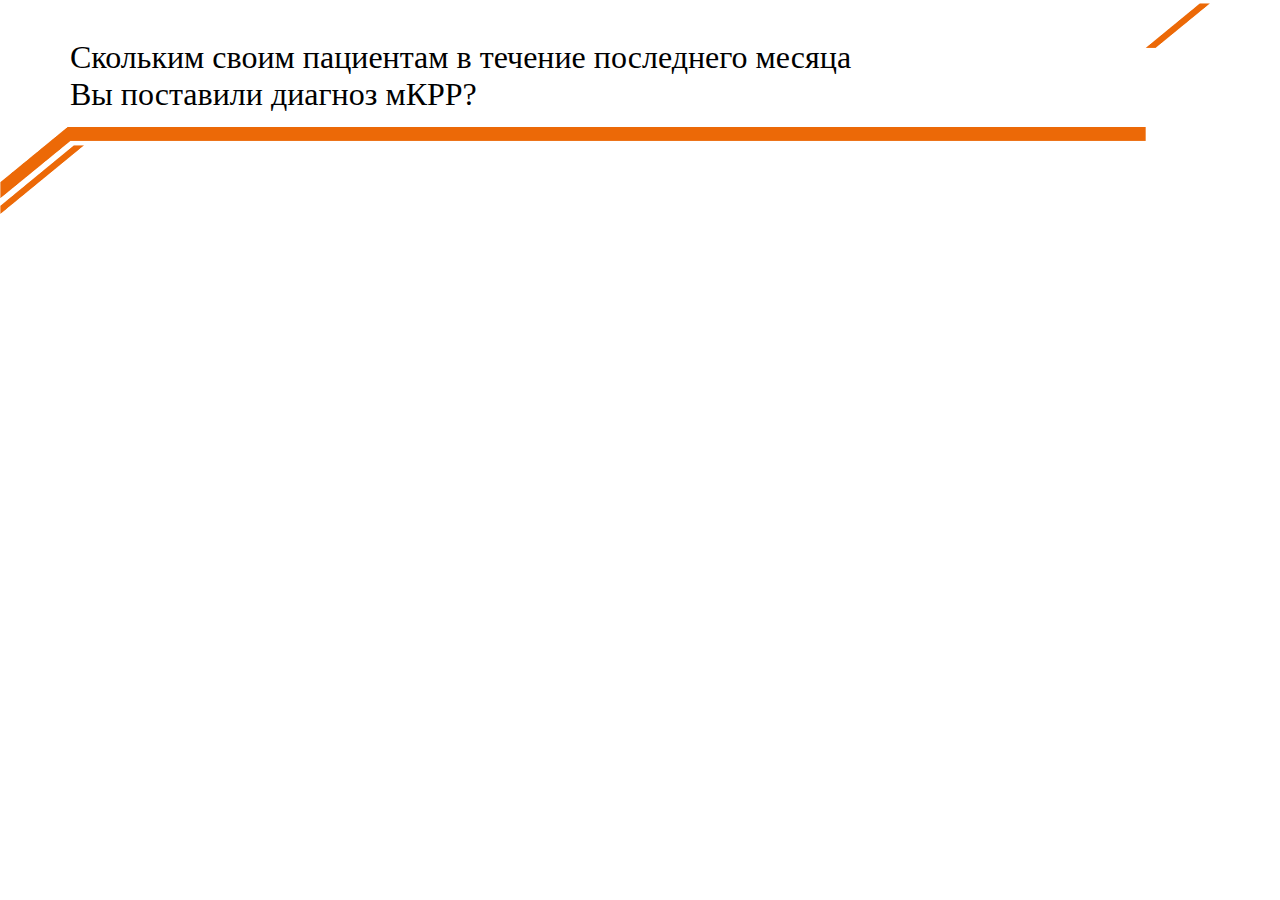
==== 01/index.html @ 9d83c3d7 "added header" ====
<!DOCTYPE html>
<html lang="ru">
<head>
    <meta charset="utf-8">
    <meta name="viewport" content="width=device-width, initial-scale=1.0, maximum-scale=1.0">
    <title>test</title>
    <link href="assets/css/main.css" rel="stylesheet">
</head>
<body>
  <header>
    <div class="heading">
      <h1 class="heading__text">Скольким своим пациентам в течение последнего месяца <br> Вы поставили диагноз мКРР?</h1>
      <img class="heading__img" src="assets/img/firm_element2.png" width="1000" height="211" alt="" />
    </div>
  </header>
  <main class="main-block">
  </main>
</body>
</html>
---- 01/assets/css/main.css ----
* {
  margin: 0;
  padding: 0;
  font-weight: normal;
}

.heading {
  display: flex;
  flex-direction: column;
  margin-top: 39px;
  margin-right: 70px;
}

.heading__text {
  margin-left: 70px;
}

.heading__img {
  min-width: 100%;
  margin-top: -110px;
}

@media screen and (max-width: 1010px) {
  .heading__img {
    max-width: 100%;
  }
}
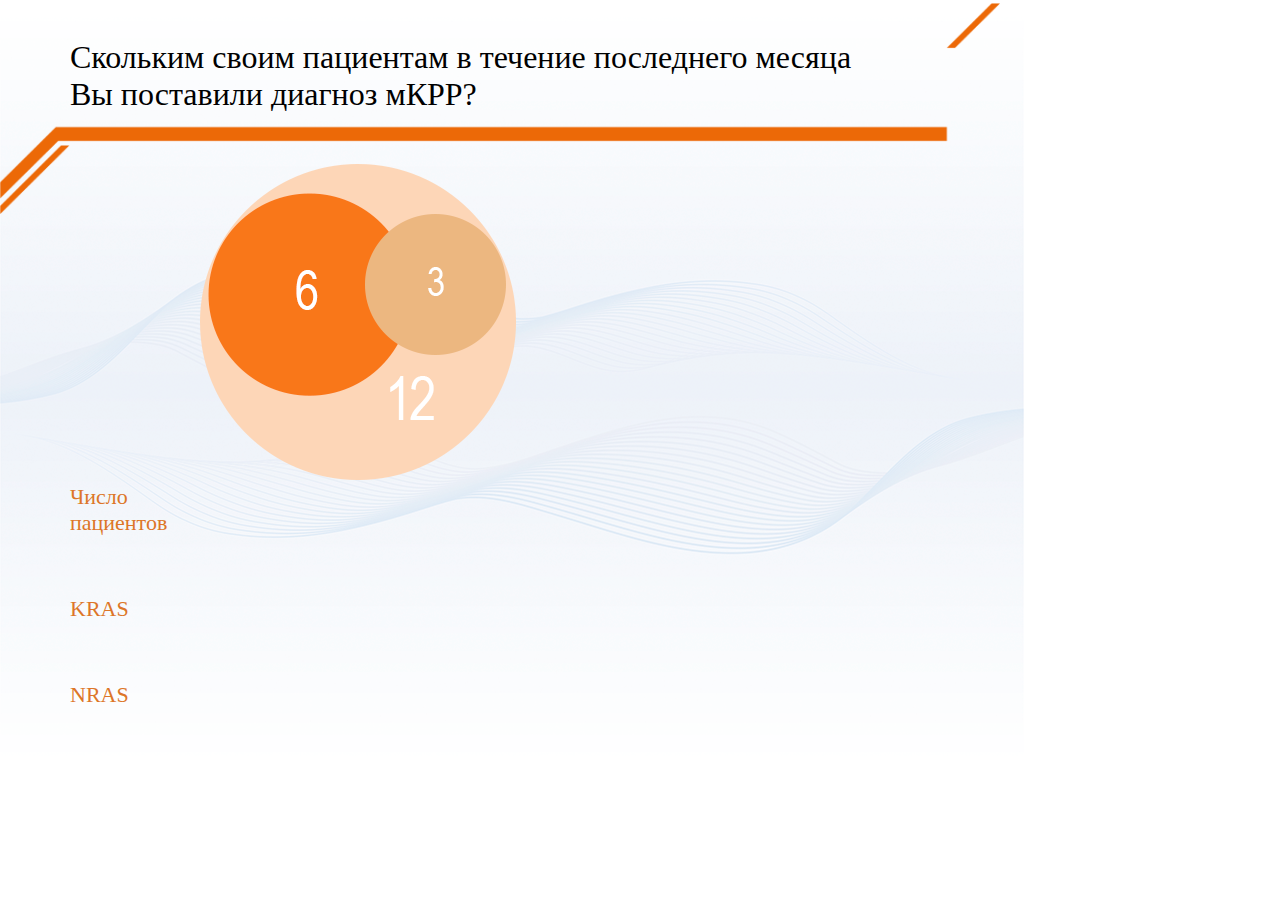
==== commit 1e307414: "added main" ====
--- a/01/index.html
+++ b/01/index.html
@@ -14,6 +14,19 @@
     </div>
   </header>
   <main class="main-block">
+    <img class="main-block__img" src="assets/img/12.png" width="316" height="316" alt="" />
+    <div class="main-block__grid">
+      <div class="main-block__left-side">
+        <ul>
+          <li class="main-block__list">Число <br> пациентов</li>
+          <li class="main-block__list">KRAS</li>
+          <li class="main-block__list">NRAS</li>
+        </ul>
+      </div>
+      <div class="main-block__right-side">
+
+      </div>
+    </div>
   </main>
 </body>
 </html>
--- a/01/assets/css/main.css
+++ b/01/assets/css/main.css
@@ -2,6 +2,14 @@
   margin: 0;
   padding: 0;
   font-weight: normal;
+}
+
+body {
+  background: url(../img/back.png) no-repeat;
+}
+
+li {
+  list-style-type: none;
 }
 
 .heading {
@@ -16,8 +24,24 @@
 }
 
 .heading__img {
-  min-width: 100%;
+  min-width: 50%;
   margin-top: -110px;
+}
+
+.main-block__img {
+  margin-left: 200px;
+  margin-top: -50px;
+}
+
+.main-block__grid {
+  display: flex;
+  margin-left: 70px;
+  font-size: 22px;
+}
+
+.main-block__list {
+  margin-bottom: 60px;
+  color: #dd7628;
 }
 
 @media screen and (max-width: 1010px) {
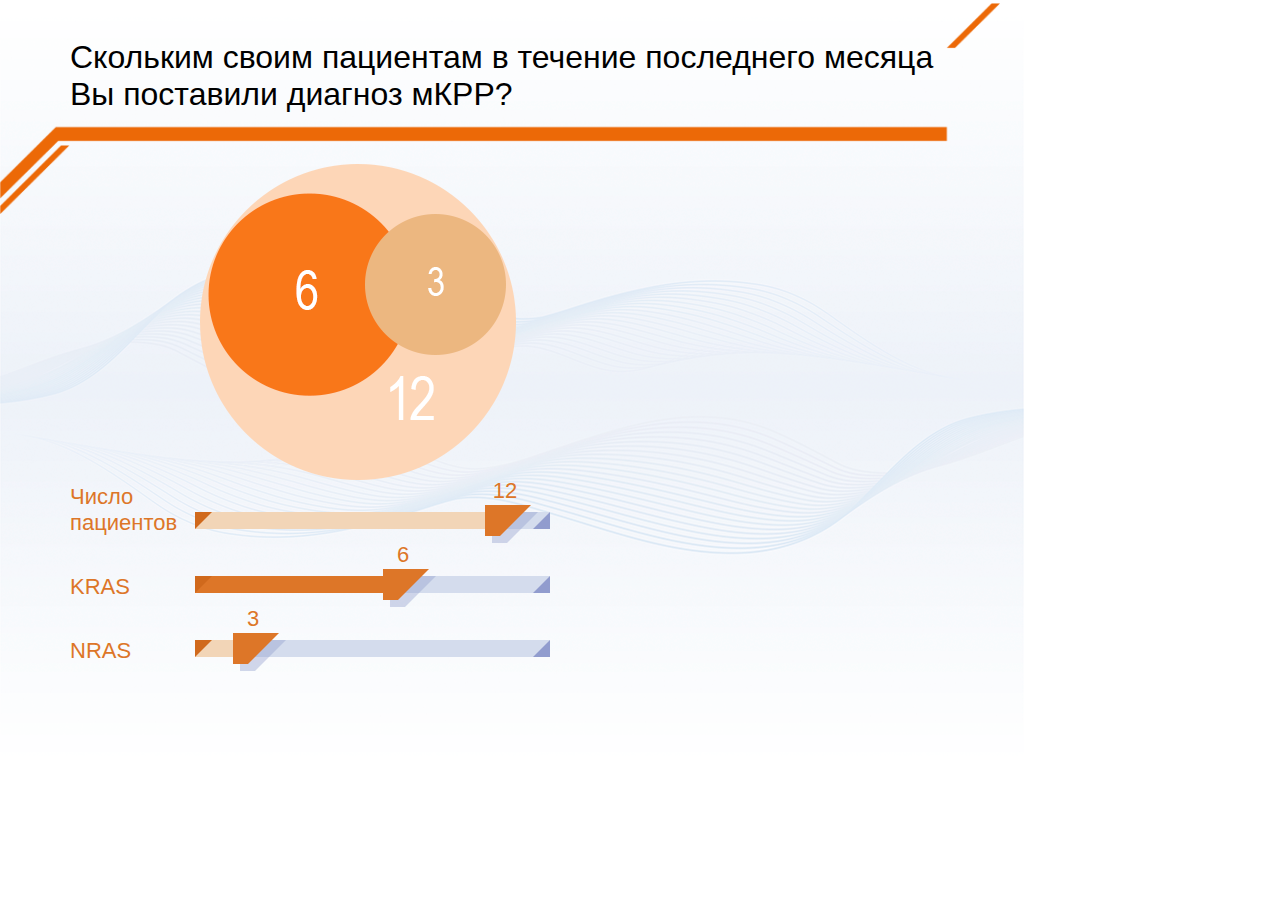
==== commit 7fe2691a: "added first ex" ====
--- a/01/index.html
+++ b/01/index.html
@@ -17,14 +17,41 @@
     <img class="main-block__img" src="assets/img/12.png" width="316" height="316" alt="" />
     <div class="main-block__grid">
       <div class="main-block__left-side">
-        <ul>
-          <li class="main-block__list">Число <br> пациентов</li>
-          <li class="main-block__list">KRAS</li>
-          <li class="main-block__list">NRAS</li>
+        <ul class="spaced">
+          <li class="list">
+            <p class="list__p">
+              Число пациентов
+            </p>
+            <div class="slider">
+              <div class="slider__back"></div>
+              <div class="slider__fill" style="width: 302px">
+                <span class="slider__value">12</span>
+              </div>
+            </div>
+          </li>
+          <li class="list">
+            <p class="list__p">
+              KRAS
+            </p>
+            <div class="slider slider--active">
+              <div class="slider__back"></div>
+              <div class="slider__fill" style="width: 200px">
+                <span class="slider__value">6</span>
+              </div>
+            </div>
+          </li>
+          <li class="list">
+            <p class="list__p">
+              NRAS
+            </p>
+            <div class="slider">
+              <div class="slider__back"></div>
+              <div class="slider__fill" style="width: 50px">
+                <span class="slider__value">3</span>
+              </div>
+            </div>
+          </li>
         </ul>
-      </div>
-      <div class="main-block__right-side">
-
       </div>
     </div>
   </main>
--- a/01/assets/css/main.css
+++ b/01/assets/css/main.css
@@ -2,6 +2,7 @@
   margin: 0;
   padding: 0;
   font-weight: normal;
+  font-family: sans-serif;
 }
 
 body {
@@ -49,3 +50,94 @@
     max-width: 100%;
   }
 }
+
+
+.list {
+  color: #dd7628;
+  display: flex;
+  align-items: flex-end;
+}
+
+.list__p {
+  width: 100px;
+  margin-right: 25px;
+}
+
+.slider {
+  position: relative;
+  top: 10px;
+}
+
+.slider__back {
+  background-color: #d4dced;
+  width: 355px;
+  height: 17px;
+  position: relative;
+}
+
+.slider__back::before {
+  content: '';
+  display: inline-block;
+  position: absolute;
+  top: 0;
+  left: 0;
+  height: 17px;
+  width: 0;
+  z-index: 2;
+  font-size: 0;
+  line-height: 0;
+  border-top: 17px solid #d0691c;
+  border-right: 17px solid transparent;
+}
+
+.slider__back::after {
+  content: '';
+  display: inline-block;
+  position: absolute;
+  top: -17px;
+  right: 0;
+  height: 17px;
+  width: 0;
+  font-size: 0;
+  line-height: 0;
+  border-bottom: 17px solid #919cce;
+  border-left: 17px solid transparent;
+}
+
+.slider__fill {
+  position: relative;
+  top: -17px;
+  height: 17px;
+  background-color: #f2d5b7;
+}
+
+.slider--active .slider__fill {
+  background-color: #dd7628;
+}
+
+.slider__fill::after {
+  height: 31px;
+  width: 15px;
+  position: absolute;
+  top: -7px;
+  right: -34px;
+  content: '';
+  display: inline-block;
+  filter: drop-shadow(7px 7px rgba(145, 157, 206, .4));
+  font-size: 0;
+  line-height: 0;
+  border-top: 31px solid #dd7628;
+  border-right: 31px solid transparent;
+}
+
+.slider__value {
+  position: absolute;
+  top: -34px;
+  right: -31px;
+  min-width: 46px;
+  text-align: center;
+}
+
+.spaced > * + * {
+  margin-top: 30px;
+}
